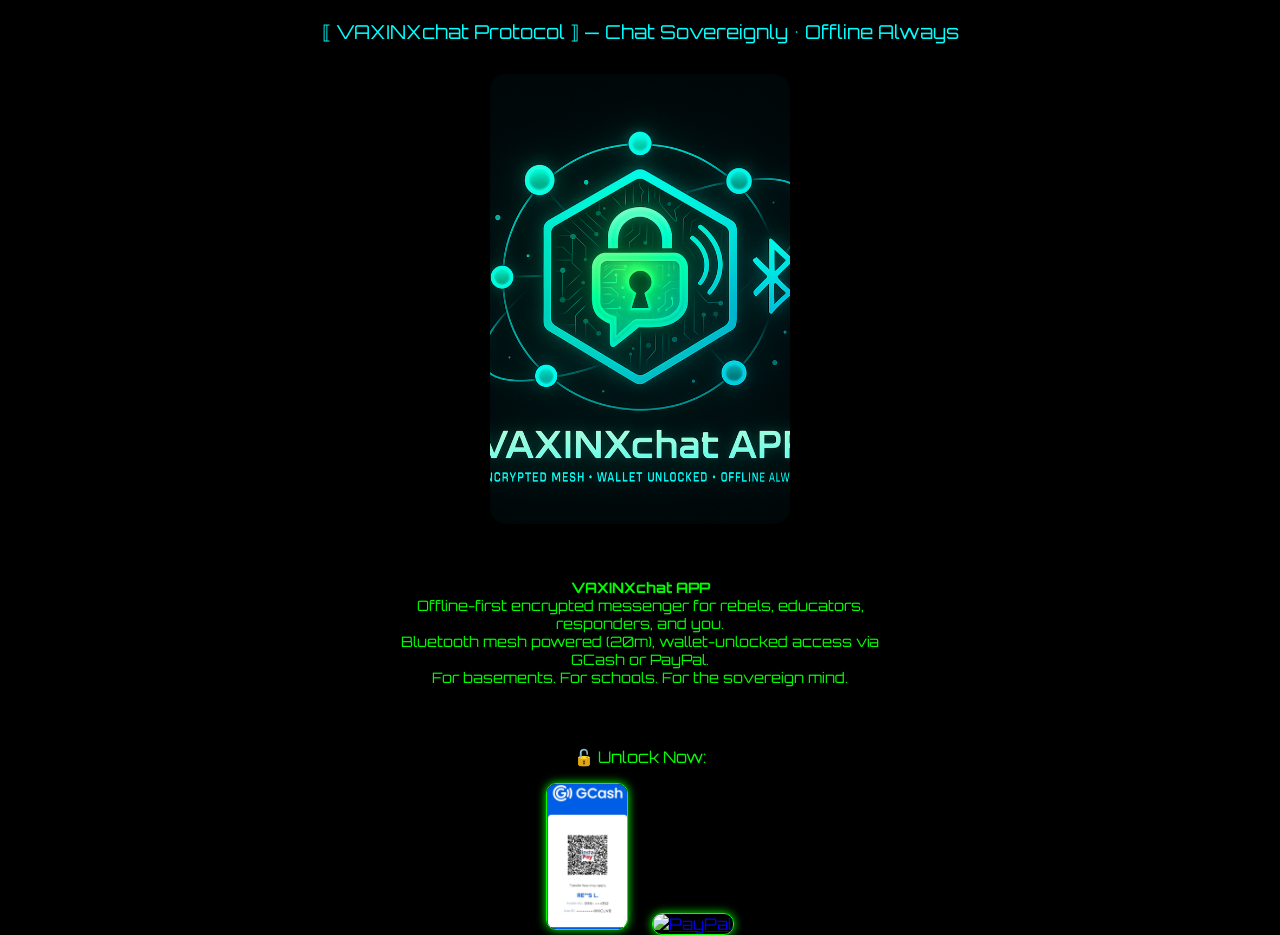
==== index.html @ 218f9b0e "⚡ VXchatApp: Final PWA + iOS Forge Build" ====
<!DOCTYPE html>
<html lang="en">
<head>
  <meta charset="utf-8"/>
  <meta name="viewport" content="width=device-width, initial-scale=1.0"/>
  <title>VAXINXchat - Flipcard VXchatAPP</title>
  <link href="https://fonts.googleapis.com/css2?family=Orbitron:wght@400;700&display=swap" rel="stylesheet"/>
  <style>
    body {
      background-color: #000;
      font-family: 'Orbitron', sans-serif;
      color: #0f0;
      margin: 0;
      padding: 0;
      overflow-x: hidden;
      display: flex;
      flex-direction: column;
      align-items: center;
      justify-content: flex-start;
      min-height: 100vh;
    }

    .arcane-scroll {
      text-align: center;
      font-size: 1.2rem;
      margin-top: 20px;
      color: #0ff;
      animation: flicker 2s infinite alternate;
    }

    .flip-container {
      perspective: 1000px;
      margin: 30px 0;
    }

    .flip-card {
      width: 300px;
      height: 450px;
      position: relative;
      transform-style: preserve-3d;
      transition: transform 1s;
      cursor: pointer;
    }

    .flip-container:hover .flip-card {
      transform: rotateY(180deg);
    }

    .card-side {
      position: absolute;
      width: 100%;
      height: 100%;
      backface-visibility: hidden;
      border-radius: 16px;
    }

    .front {
      background: url('vxchatapp_front.png') center/cover no-repeat;
    }

    .back {
      background: url('vxchatapp_bck.png') center/cover no-repeat;
      transform: rotateY(180deg);
    }

    .lore {
      text-align: center;
      padding: 10px 20px;
      max-width: 500px;
      font-size: 0.9rem;
    }

    .payment-options {
      margin-top: 20px;
      text-align: center;
    }

    .payment-options img {
      width: 80px;
      margin: 0 10px;
      border-radius: 10px;
      border: 1px solid #0f0;
      box-shadow: 0 0 10px #0f0;
    }

    @keyframes flicker {
      0% { opacity: 1; }
      100% { opacity: 0.6; }
    }

    @media screen and (max-width: 480px) {
      .flip-card {
        width: 250px;
        height: 375px;
      }
      .arcane-scroll {
        font-size: 1rem;
      }
    }
  </style>
  <link rel="manifest" href="manifest.json">
  <script>
    if ("serviceWorker" in navigator) {
      navigator.serviceWorker.register("service-worker.js");
    }
  </script>
</head>
<body>
  <div class="arcane-scroll">⟦ VAXINXchat Protocol ⟧ — Chat Sovereignly • Offline Always</div>

  <div class="flip-container">
    <div class="flip-card">
      <div class="card-side front"></div>
      <div class="card-side back"></div>
    </div>
  </div>

  <div class="lore">
    <p><b>VAXINXchat APP</b><br/>
    Offline-first encrypted messenger for rebels, educators, responders, and you.<br/>
    Bluetooth mesh powered (20m), wallet-unlocked access via GCash or PayPal.<br/>
    For basements. For schools. For the sovereign mind.</p>
  </div>

  <div class="payment-options">
    <p>🔓 Unlock Now:</p>
    <a href="gcash_qr.png" download><img src="gcash_qr.png" alt="GCash QR"/></a>
    <a href="https://paypal.me/Regis9999" target="_blank"><img src="https://www.paypalobjects.com/webstatic/icon/pp258.png" alt="PayPal"/></a>
  </div>

  <script>
    fetch("https://raw.githubusercontent.com/regislara-byte/FlipDeck--VA1-Xalvaros/main/config.json")
      .then(r => r.json())
      .then(cfg => {
        console.log("Auto update config:", cfg);
        if (cfg.latest_version !== localStorage.getItem("vchat_ver")) {
          // location.reload(); // Uncomment for production live updates
        }
      });
  </script>
</body>
</html>
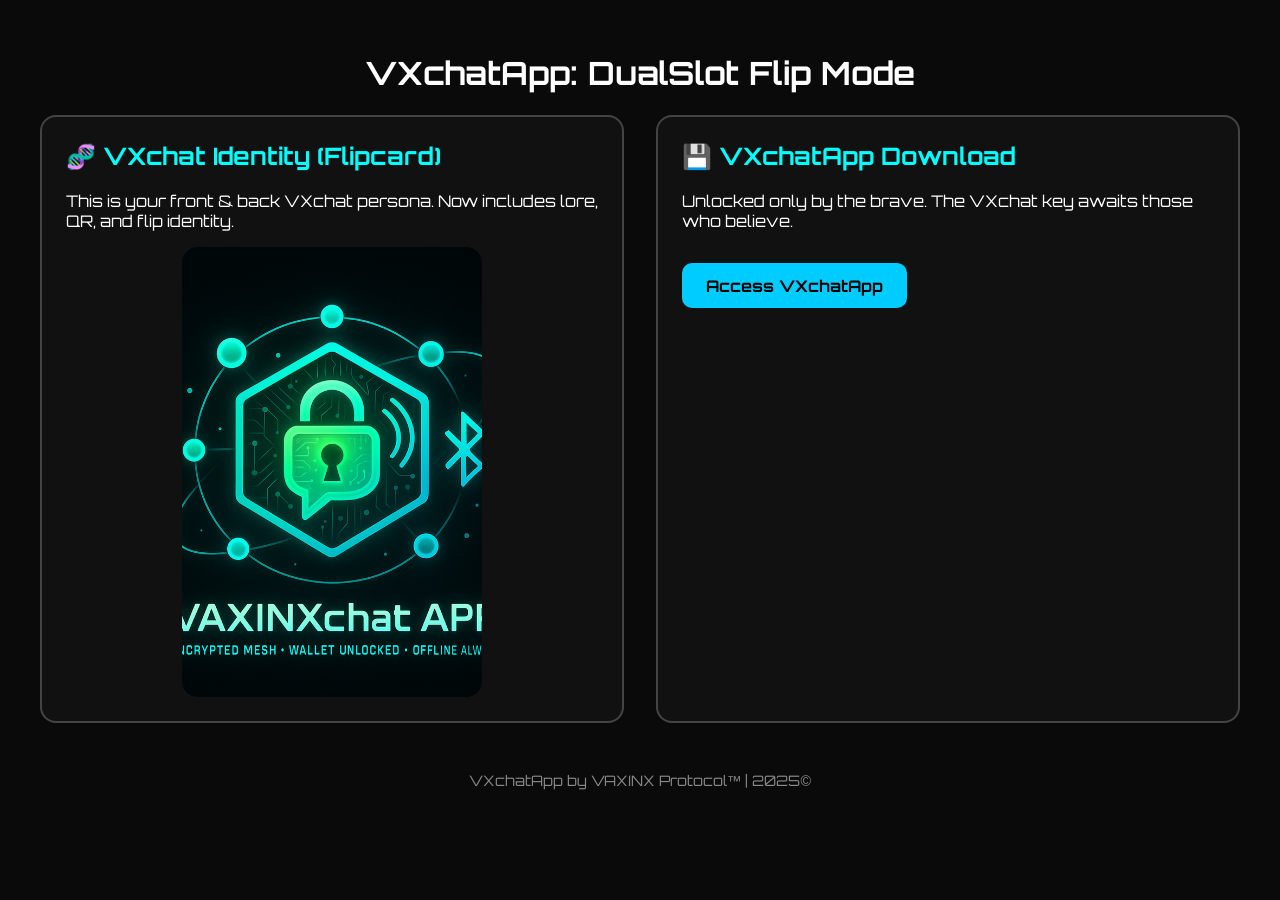
==== commit 94ff1e1f: "VXchatApp v4: Flipcard identity + Static GDrive Portal injected 💠" ====
--- a/index.html
+++ b/index.html
@@ -1,39 +1,67 @@
-
 <!DOCTYPE html>
 <html lang="en">
 <head>
-  <meta charset="utf-8"/>
-  <meta name="viewport" content="width=device-width, initial-scale=1.0"/>
-  <title>VAXINXchat - Flipcard VXchatAPP</title>
+  <meta charset="UTF-8" />
+  <meta name="viewport" content="width=device-width, initial-scale=1.0" />
+  <title>VXchatApp – DualSlot Flip Mode</title>
   <link href="https://fonts.googleapis.com/css2?family=Orbitron:wght@400;700&display=swap" rel="stylesheet"/>
   <style>
     body {
-      background-color: #000;
+      margin: 0;
       font-family: 'Orbitron', sans-serif;
-      color: #0f0;
-      margin: 0;
-      padding: 0;
-      overflow-x: hidden;
+      background: #0a0a0a;
+      color: #fff;
       display: flex;
       flex-direction: column;
       align-items: center;
-      justify-content: flex-start;
-      min-height: 100vh;
+      padding: 2rem;
+    }
+    .container {
+      display: flex;
+      flex-direction: row;
+      flex-wrap: wrap;
+      justify-content: center;
+      gap: 2rem;
+      width: 100%;
+      max-width: 1200px;
+    }
+    .slot {
+      background: #111;
+      border: 2px solid #444;
+      border-radius: 16px;
+      padding: 1.5rem;
+      flex: 1 1 400px;
+      min-height: 500px;
+    }
+    .slot h2 {
+      margin-top: 0;
+      color: #0ff;
+    }
+    .download-button {
+      display: inline-block;
+      margin-top: 1rem;
+      padding: 0.8rem 1.5rem;
+      background: #00ccff;
+      color: #000;
+      font-weight: bold;
+      border: none;
+      border-radius: 10px;
+      text-decoration: none;
+    }
+    footer {
+      margin-top: 3rem;
+      font-size: 0.9rem;
+      color: #888;
+      text-align: center;
     }
 
-    .arcane-scroll {
-      text-align: center;
-      font-size: 1.2rem;
-      margin-top: 20px;
-      color: #0ff;
-      animation: flicker 2s infinite alternate;
-    }
-
+    /* Flipcard FX from index3 */
     .flip-container {
       perspective: 1000px;
-      margin: 30px 0;
+      margin-top: 1rem;
+      display: flex;
+      justify-content: center;
     }
-
     .flip-card {
       width: 300px;
       height: 450px;
@@ -42,11 +70,9 @@
       transition: transform 1s;
       cursor: pointer;
     }
-
     .flip-container:hover .flip-card {
       transform: rotateY(180deg);
     }
-
     .card-side {
       position: absolute;
       width: 100%;
@@ -54,90 +80,37 @@
       backface-visibility: hidden;
       border-radius: 16px;
     }
-
     .front {
       background: url('vxchatapp_front.png') center/cover no-repeat;
     }
-
     .back {
       background: url('vxchatapp_bck.png') center/cover no-repeat;
       transform: rotateY(180deg);
     }
-
-    .lore {
-      text-align: center;
-      padding: 10px 20px;
-      max-width: 500px;
-      font-size: 0.9rem;
-    }
-
-    .payment-options {
-      margin-top: 20px;
-      text-align: center;
-    }
-
-    .payment-options img {
-      width: 80px;
-      margin: 0 10px;
-      border-radius: 10px;
-      border: 1px solid #0f0;
-      box-shadow: 0 0 10px #0f0;
-    }
-
-    @keyframes flicker {
-      0% { opacity: 1; }
-      100% { opacity: 0.6; }
-    }
-
-    @media screen and (max-width: 480px) {
-      .flip-card {
-        width: 250px;
-        height: 375px;
-      }
-      .arcane-scroll {
-        font-size: 1rem;
-      }
-    }
   </style>
-  <link rel="manifest" href="manifest.json">
-  <script>
-    if ("serviceWorker" in navigator) {
-      navigator.serviceWorker.register("service-worker.js");
-    }
-  </script>
 </head>
 <body>
-  <div class="arcane-scroll">⟦ VAXINXchat Protocol ⟧ — Chat Sovereignly • Offline Always</div>
+  <h1>VXchatApp: DualSlot Flip Mode</h1>
+  <div class="container">
+    <div class="slot">
+      <h2>🧬 VXchat Identity (Flipcard)</h2>
+      <p>This is your front & back VXchat persona. Now includes lore, QR, and flip identity.</p>
+      <div class="flip-container">
+        <div class="flip-card">
+          <div class="card-side front"></div>
+          <div class="card-side back"></div>
+        </div>
+      </div>
+    </div>
 
-  <div class="flip-container">
-    <div class="flip-card">
-      <div class="card-side front"></div>
-      <div class="card-side back"></div>
+    <div class="slot">
+      <h2>💾 VXchatApp Download</h2>
+      <p>Unlocked only by the brave. The VXchat key awaits those who believe.</p>
+      <a class="download-button" href="https://drive.google.com/file/d/12-h0Z_34jubaLMaylXBO2n_p4XynzOsI/view?usp=sharing" target="_blank">Access VXchatApp</a>
     </div>
   </div>
-
-  <div class="lore">
-    <p><b>VAXINXchat APP</b><br/>
-    Offline-first encrypted messenger for rebels, educators, responders, and you.<br/>
-    Bluetooth mesh powered (20m), wallet-unlocked access via GCash or PayPal.<br/>
-    For basements. For schools. For the sovereign mind.</p>
-  </div>
-
-  <div class="payment-options">
-    <p>🔓 Unlock Now:</p>
-    <a href="gcash_qr.png" download><img src="gcash_qr.png" alt="GCash QR"/></a>
-    <a href="https://paypal.me/Regis9999" target="_blank"><img src="https://www.paypalobjects.com/webstatic/icon/pp258.png" alt="PayPal"/></a>
-  </div>
-
-  <script>
-    fetch("https://raw.githubusercontent.com/regislara-byte/FlipDeck--VA1-Xalvaros/main/config.json")
-      .then(r => r.json())
-      .then(cfg => {
-        console.log("Auto update config:", cfg);
-        if (cfg.latest_version !== localStorage.getItem("vchat_ver")) {
-          // location.reload(); // Uncomment for production live updates
-        }
-      });
-  </script>
+  <footer>
+    VXchatApp by VAXINX Protocol™ | 2025©
+  </footer>
 </body>
 </html>
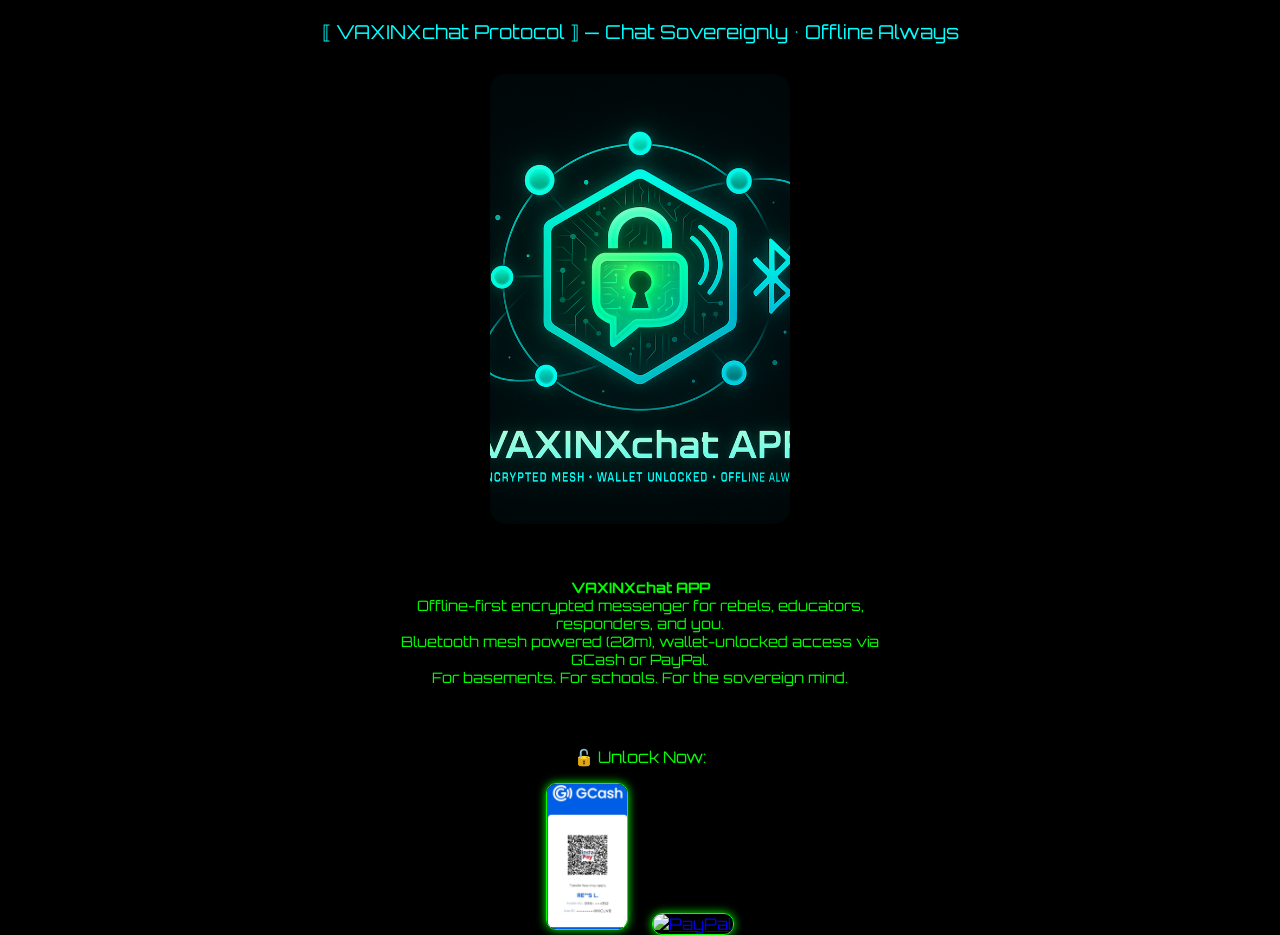
==== commit 86a6d5ab: "AERS Repository Migration" ====
--- a/index.html
+++ b/index.html
@@ -1,67 +1,39 @@
+
 <!DOCTYPE html>
 <html lang="en">
 <head>
-  <meta charset="UTF-8" />
-  <meta name="viewport" content="width=device-width, initial-scale=1.0" />
-  <title>VXchatApp – DualSlot Flip Mode</title>
+  <meta charset="utf-8"/>
+  <meta name="viewport" content="width=device-width, initial-scale=1.0"/>
+  <title>VAXINXchat - Flipcard VXchatAPP</title>
   <link href="https://fonts.googleapis.com/css2?family=Orbitron:wght@400;700&display=swap" rel="stylesheet"/>
   <style>
     body {
+      background-color: #000;
+      font-family: 'Orbitron', sans-serif;
+      color: #0f0;
       margin: 0;
-      font-family: 'Orbitron', sans-serif;
-      background: #0a0a0a;
-      color: #fff;
+      padding: 0;
+      overflow-x: hidden;
       display: flex;
       flex-direction: column;
       align-items: center;
-      padding: 2rem;
-    }
-    .container {
-      display: flex;
-      flex-direction: row;
-      flex-wrap: wrap;
-      justify-content: center;
-      gap: 2rem;
-      width: 100%;
-      max-width: 1200px;
-    }
-    .slot {
-      background: #111;
-      border: 2px solid #444;
-      border-radius: 16px;
-      padding: 1.5rem;
-      flex: 1 1 400px;
-      min-height: 500px;
-    }
-    .slot h2 {
-      margin-top: 0;
-      color: #0ff;
-    }
-    .download-button {
-      display: inline-block;
-      margin-top: 1rem;
-      padding: 0.8rem 1.5rem;
-      background: #00ccff;
-      color: #000;
-      font-weight: bold;
-      border: none;
-      border-radius: 10px;
-      text-decoration: none;
-    }
-    footer {
-      margin-top: 3rem;
-      font-size: 0.9rem;
-      color: #888;
-      text-align: center;
+      justify-content: flex-start;
+      min-height: 100vh;
     }
 
-    /* Flipcard FX from index3 */
+    .arcane-scroll {
+      text-align: center;
+      font-size: 1.2rem;
+      margin-top: 20px;
+      color: #0ff;
+      animation: flicker 2s infinite alternate;
+    }
+
     .flip-container {
       perspective: 1000px;
-      margin-top: 1rem;
-      display: flex;
-      justify-content: center;
+      margin: 30px 0;
     }
+
     .flip-card {
       width: 300px;
       height: 450px;
@@ -70,9 +42,11 @@
       transition: transform 1s;
       cursor: pointer;
     }
+
     .flip-container:hover .flip-card {
       transform: rotateY(180deg);
     }
+
     .card-side {
       position: absolute;
       width: 100%;
@@ -80,37 +54,90 @@
       backface-visibility: hidden;
       border-radius: 16px;
     }
+
     .front {
       background: url('vxchatapp_front.png') center/cover no-repeat;
     }
+
     .back {
       background: url('vxchatapp_bck.png') center/cover no-repeat;
       transform: rotateY(180deg);
     }
+
+    .lore {
+      text-align: center;
+      padding: 10px 20px;
+      max-width: 500px;
+      font-size: 0.9rem;
+    }
+
+    .payment-options {
+      margin-top: 20px;
+      text-align: center;
+    }
+
+    .payment-options img {
+      width: 80px;
+      margin: 0 10px;
+      border-radius: 10px;
+      border: 1px solid #0f0;
+      box-shadow: 0 0 10px #0f0;
+    }
+
+    @keyframes flicker {
+      0% { opacity: 1; }
+      100% { opacity: 0.6; }
+    }
+
+    @media screen and (max-width: 480px) {
+      .flip-card {
+        width: 250px;
+        height: 375px;
+      }
+      .arcane-scroll {
+        font-size: 1rem;
+      }
+    }
   </style>
+  <link rel="manifest" href="manifest.json">
+  <script>
+    if ("serviceWorker" in navigator) {
+      navigator.serviceWorker.register("service-worker.js");
+    }
+  </script>
 </head>
 <body>
-  <h1>VXchatApp: DualSlot Flip Mode</h1>
-  <div class="container">
-    <div class="slot">
-      <h2>🧬 VXchat Identity (Flipcard)</h2>
-      <p>This is your front & back VXchat persona. Now includes lore, QR, and flip identity.</p>
-      <div class="flip-container">
-        <div class="flip-card">
-          <div class="card-side front"></div>
-          <div class="card-side back"></div>
-        </div>
-      </div>
-    </div>
+  <div class="arcane-scroll">⟦ VAXINXchat Protocol ⟧ — Chat Sovereignly • Offline Always</div>
 
-    <div class="slot">
-      <h2>💾 VXchatApp Download</h2>
-      <p>Unlocked only by the brave. The VXchat key awaits those who believe.</p>
-      <a class="download-button" href="https://drive.google.com/file/d/12-h0Z_34jubaLMaylXBO2n_p4XynzOsI/view?usp=sharing" target="_blank">Access VXchatApp</a>
+  <div class="flip-container">
+    <div class="flip-card">
+      <div class="card-side front"></div>
+      <div class="card-side back"></div>
     </div>
   </div>
-  <footer>
-    VXchatApp by VAXINX Protocol™ | 2025©
-  </footer>
+
+  <div class="lore">
+    <p><b>VAXINXchat APP</b><br/>
+    Offline-first encrypted messenger for rebels, educators, responders, and you.<br/>
+    Bluetooth mesh powered (20m), wallet-unlocked access via GCash or PayPal.<br/>
+    For basements. For schools. For the sovereign mind.</p>
+  </div>
+
+  <div class="payment-options">
+    <p>🔓 Unlock Now:</p>
+    <a href="gcash_qr.png" download><img src="gcash_qr.png" alt="GCash QR"/></a>
+    <a href="https://paypal.me/Regis9999" target="_blank"><img src="https://www.paypalobjects.com/webstatic/icon/pp258.png" alt="PayPal"/></a>
+  </div>
+
+  <script>
+    fetch("https://raw.githubusercontent.com/regislara-byte/FlipDeck--VA1-Xalvaros/main/config.json")
+      .then(r => r.json())
+      .then(cfg => {
+        console.log("Auto update config:", cfg);
+        if (cfg.latest_version !== localStorage.getItem("vchat_ver")) {
+          // location.reload(); // Uncomment for production live updates
+        }
+      });
+  </script>
 </body>
 </html>
